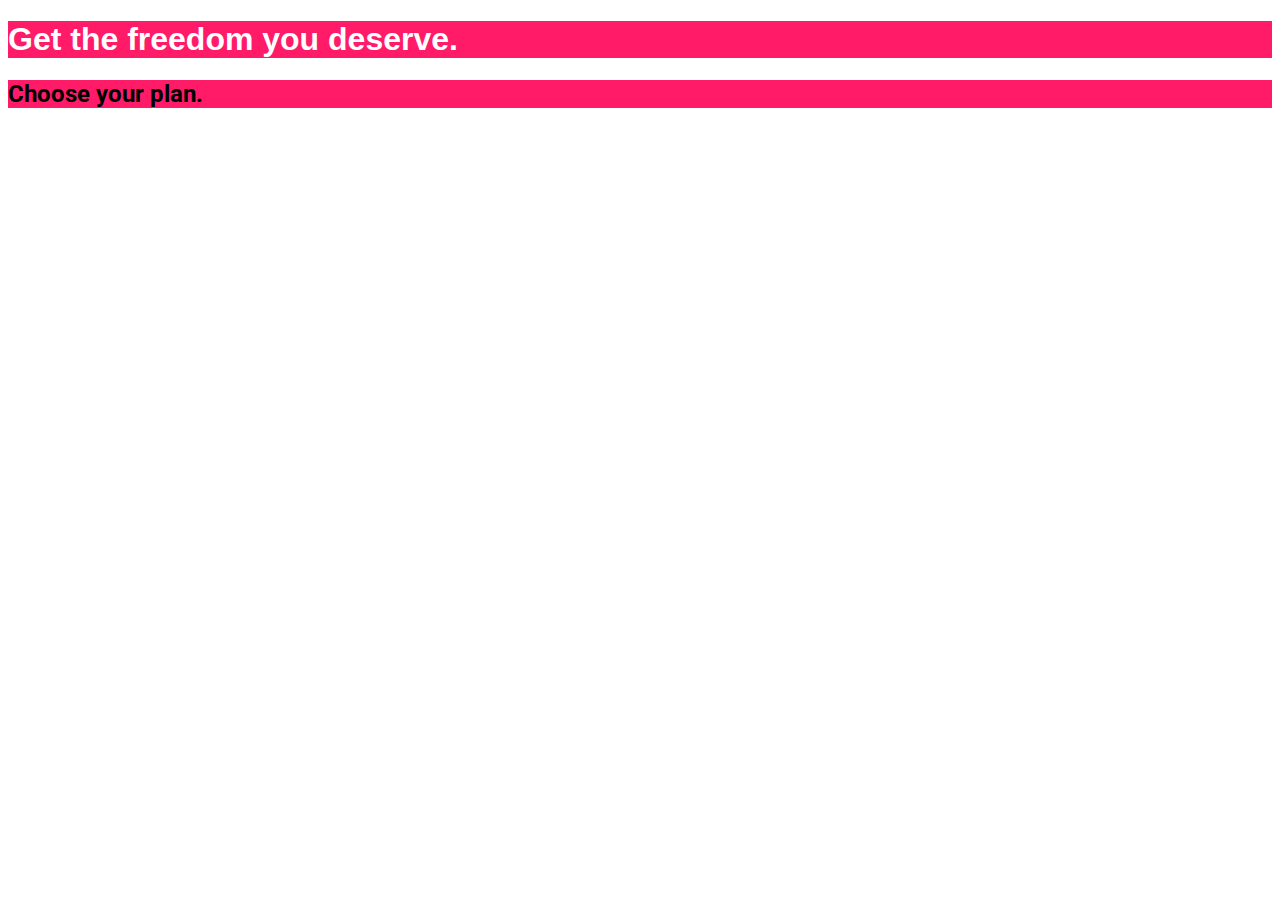
==== basics/index.html @ c8e7c17e "basics : font color, font family, google fonts" ====
<!DOCTYPE html>
<html lang="en">

<head>
    <meta charset="UTF-8">
    <meta http-equiv="X-UA-Compatible" content="ie=edge">
    <title>uHost</title>
    <link rel="shortcut icon" href="favicon.png">
    <link href="https://fonts.googleapis.com/css2?family=Roboto&display=swap" rel="stylesheet">
    <link rel="stylesheet" href="index.css">
</head>

<body>
    <main>
        <section>
            <h1>Get the freedom you deserve.</h1>
        </section>
        <section>
            <h2>Choose your plan.</h2>
        </section>
    </main>
</body>

</html>
---- basics/index.css ----
section {
  background-color: #ff1b68;
}

h1 {
  color: white;
  font-family: sans-serif;
}

h2 {
  font-family: "Roboto", sans-serif;
}
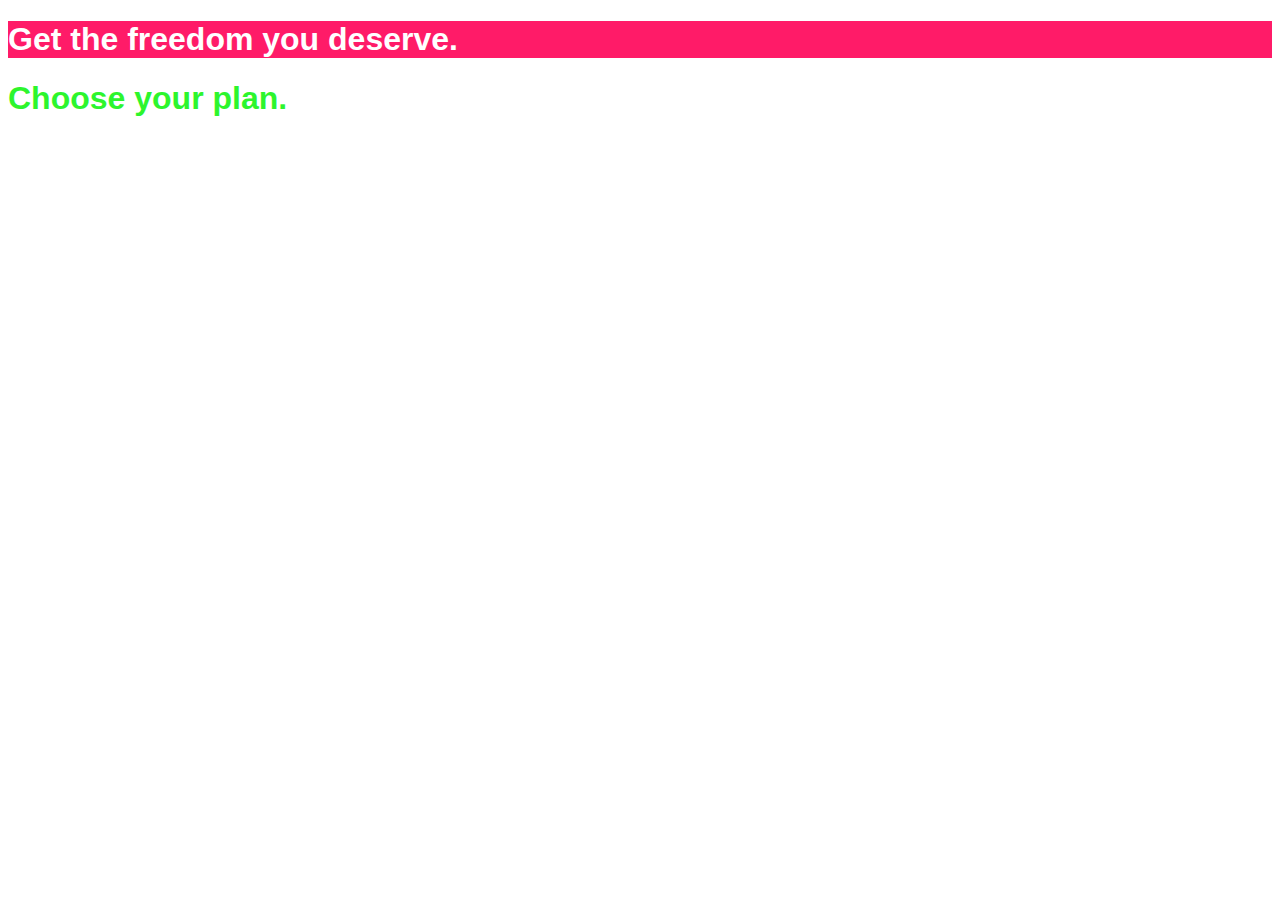
==== commit 7330141e: "basics : selectors, specificity" ====
--- a/basics/index.html
+++ b/basics/index.html
@@ -12,11 +12,11 @@
 
 <body>
     <main>
-        <section>
+        <section id="product-overview">
             <h1>Get the freedom you deserve.</h1>
         </section>
-        <section>
-            <h2>Choose your plan.</h2>
+        <section id="plans">
+            <h1 class="section-title">Choose your plan.</h1>
         </section>
     </main>
 </body>
--- a/basics/index.css
+++ b/basics/index.css
@@ -1,5 +1,9 @@
-section {
+#product-overview {
   background-color: #ff1b68;
+}
+
+.section-title {
+  color: #2df52d;
 }
 
 h1 {
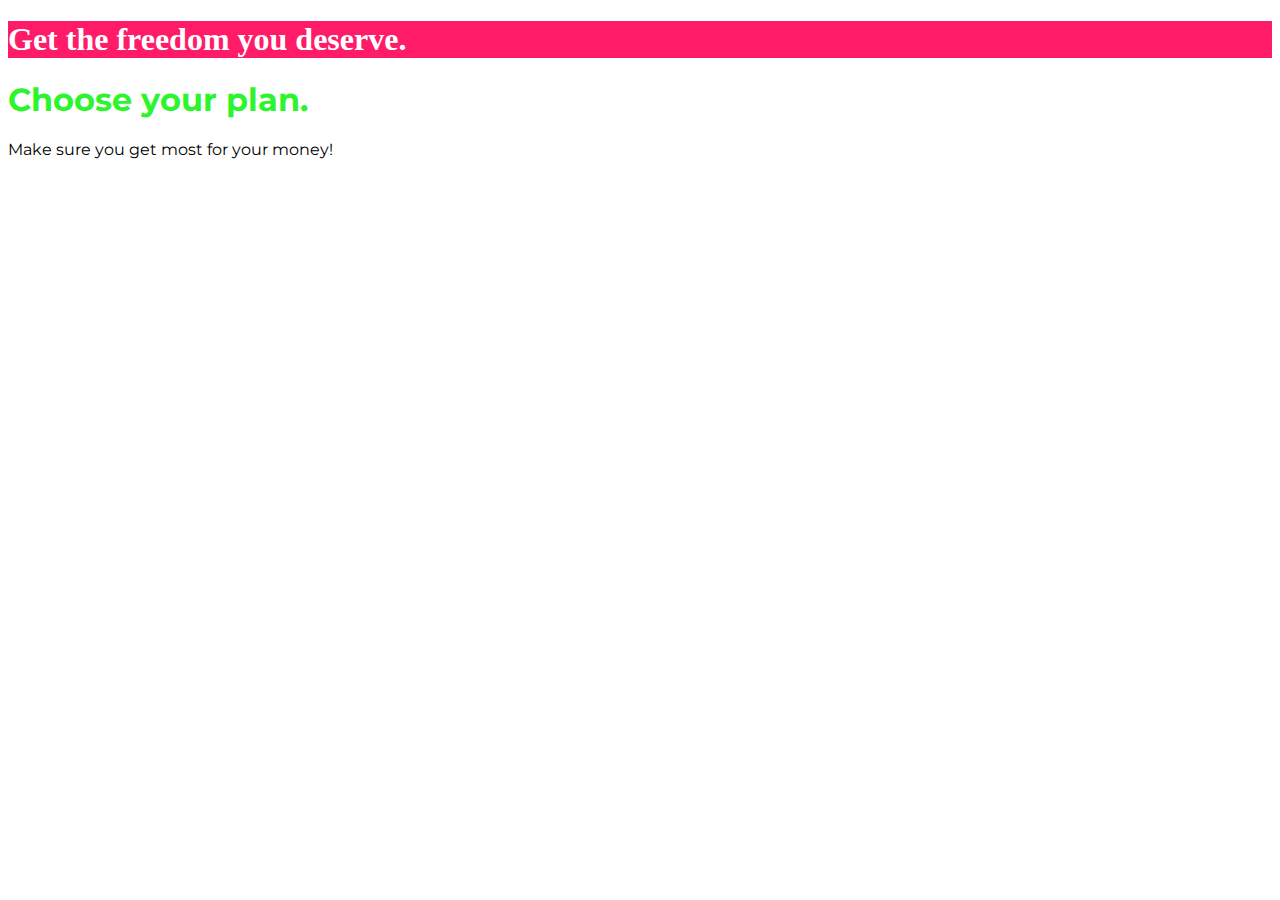
==== commit 82a61893: "basics : Inheritance, Combinators" ====
--- a/basics/index.html
+++ b/basics/index.html
@@ -7,6 +7,7 @@
     <title>uHost</title>
     <link rel="shortcut icon" href="favicon.png">
     <link href="https://fonts.googleapis.com/css2?family=Roboto&display=swap" rel="stylesheet">
+    <link href="https://fonts.googleapis.com/css2?family=Montserrat:wght@500&display=swap" rel="stylesheet">
     <link rel="stylesheet" href="index.css">
 </head>
 
@@ -17,6 +18,7 @@
         </section>
         <section id="plans">
             <h1 class="section-title">Choose your plan.</h1>
+            <p>Make sure you get most for your money!</p>
         </section>
     </main>
 </body>
--- a/basics/index.css
+++ b/basics/index.css
@@ -1,16 +1,23 @@
+body {
+  font-family: "Montserrat", sans-serif;
+}
+
 #product-overview {
   background-color: #ff1b68;
 }
 
+/* Inheritance */
 .section-title {
   color: #2df52d;
+  font-family: inherit;
+}
+
+/* Combinators */
+#product-overview h1 {
+  color: white;
+  font-family: fantasy;
 }
 
 h1 {
-  color: white;
   font-family: sans-serif;
 }
-
-h2 {
-  font-family: "Roboto", sans-serif;
-}
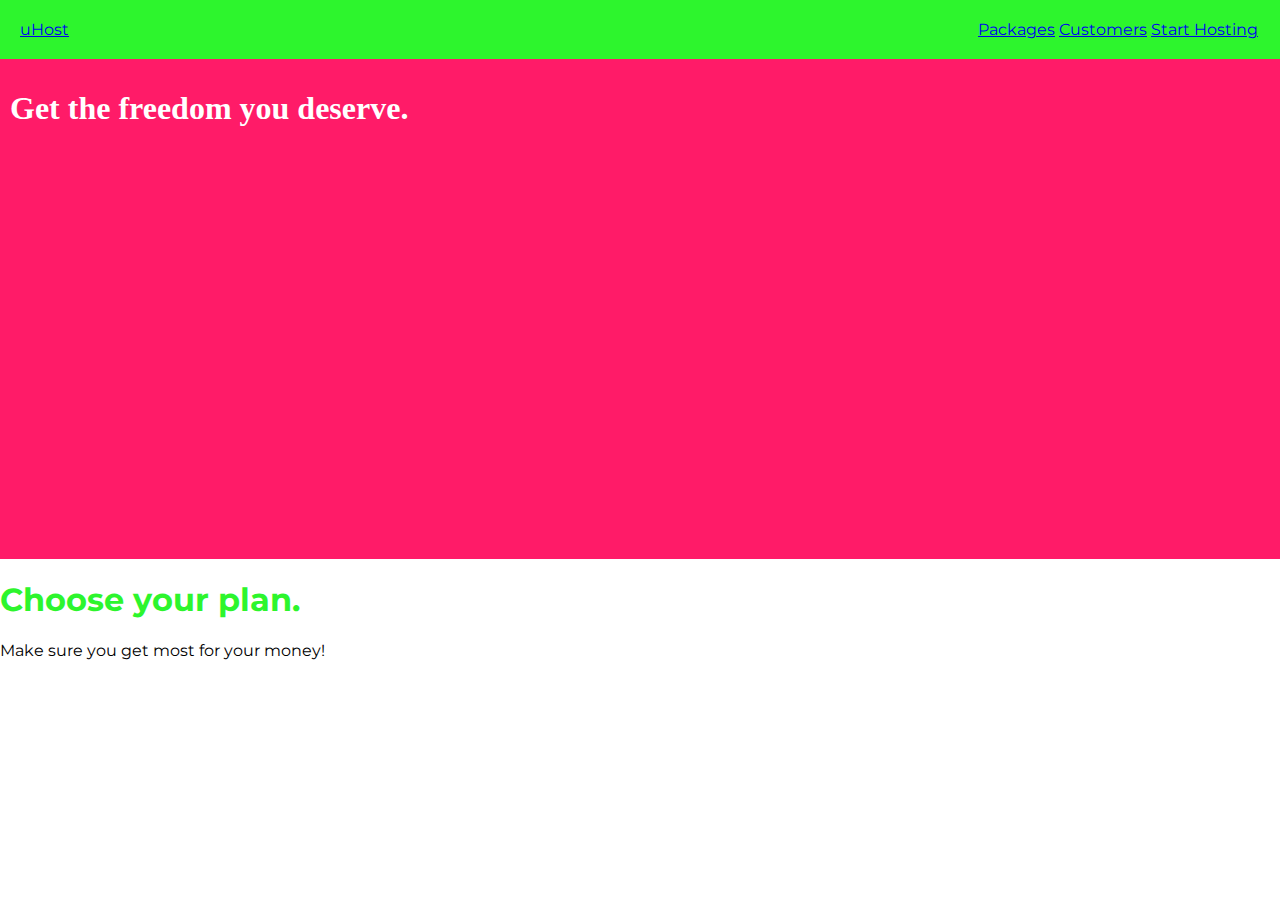
==== commit 0ffb81a2: "basics : display - block, inline, inline-block" ====
--- a/basics/index.html
+++ b/basics/index.html
@@ -12,6 +12,27 @@
 </head>
 
 <body>
+    <header class="main-header">
+        <div class="main-brand">
+            <a href="index.html">
+                uHost
+            </a>
+        </div>
+        <nav class="main-nav">
+            <ul class="main-nav__items">
+                <li class="main-nav__item">
+                    <a href="packages/index.html">Packages</a>
+                </li>
+                <li class="main-nav__item">
+                    <a href="customers/index.html">Customers</a>
+                </li>
+                <li class="main-nav__item">
+                    <a href="start-hosting/index.html">Start Hosting</a>
+                </li>
+            </ul>
+        </nav>
+    </header>
+
     <main>
         <section id="product-overview">
             <h1>Get the freedom you deserve.</h1>
@@ -21,6 +42,7 @@
             <p>Make sure you get most for your money!</p>
         </section>
     </main>
+
 </body>
 
 </html>--- a/basics/index.css
+++ b/basics/index.css
@@ -1,9 +1,17 @@
+* {
+  box-sizing: border-box;
+}
+
 body {
   font-family: "Montserrat", sans-serif;
+  margin: 0px;
 }
 
 #product-overview {
   background-color: #ff1b68;
+  width: 100%;
+  height: 500px;
+  padding: 10px;
 }
 
 /* Inheritance */
@@ -21,3 +29,33 @@
 h1 {
   font-family: sans-serif;
 }
+
+.register {
+  margin: 30% 50%;
+}
+
+.main-header {
+  background-color: #2df52d;
+  width: 100%;
+  padding: 20px;
+}
+
+.main-nav {
+  display: inline-block;
+  text-align: right;
+  width: calc(100% - 55px);
+}
+
+.main-brand {
+  display: inline-block;
+}
+
+.main-nav__items {
+  margin: 0;
+  padding: 0;
+  list-style: none;
+}
+
+.main-nav__item {
+  display: inline-block;
+}
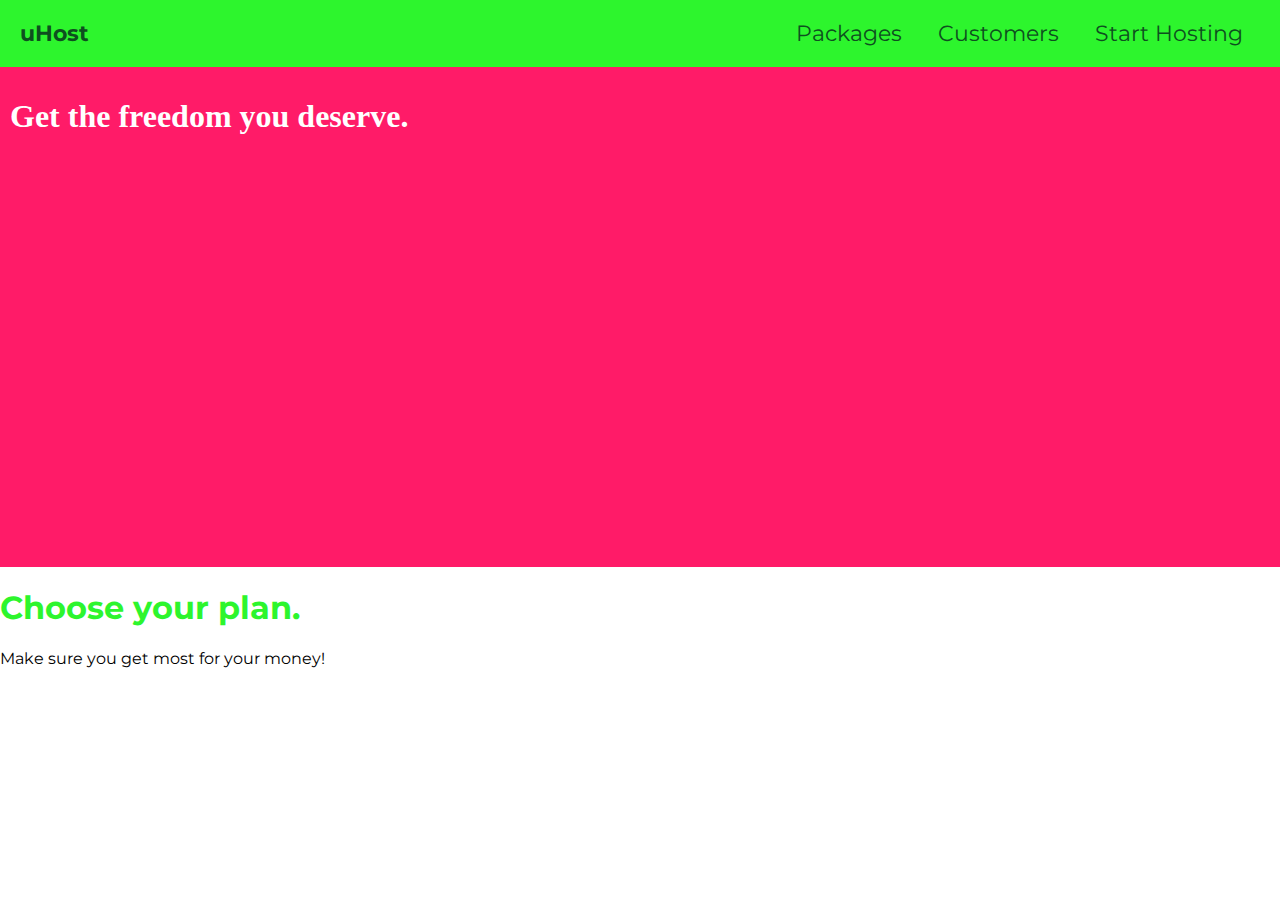
==== commit a7d1fc7d: "basics : font - color, weight, size, text-decoration" ====
--- a/basics/index.html
+++ b/basics/index.html
@@ -13,8 +13,8 @@
 
 <body>
     <header class="main-header">
-        <div class="main-brand">
-            <a href="index.html">
+        <div>
+            <a class="main-header__brand" href="index.html">
                 uHost
             </a>
         </div>
--- a/basics/index.css
+++ b/basics/index.css
@@ -40,14 +40,23 @@
   padding: 20px;
 }
 
+.main-header > div {
+  display: inline-block;
+  vertical-align: middle;
+}
+
+.main-header__brand {
+  color: #0e4f1f;
+  text-decoration: none;
+  font-weight: bold;
+  font-size: 22px;
+}
+
 .main-nav {
   display: inline-block;
   text-align: right;
-  width: calc(100% - 55px);
-}
-
-.main-brand {
-  display: inline-block;
+  width: calc(100% - 74px);
+  vertical-align: middle;
 }
 
 .main-nav__items {
@@ -58,4 +67,11 @@
 
 .main-nav__item {
   display: inline-block;
+  margin: 0 16px;
+  font-size: 22px;
 }
+
+.main-nav__item a {
+  text-decoration: none;
+  color: #0e4f1f;
+}
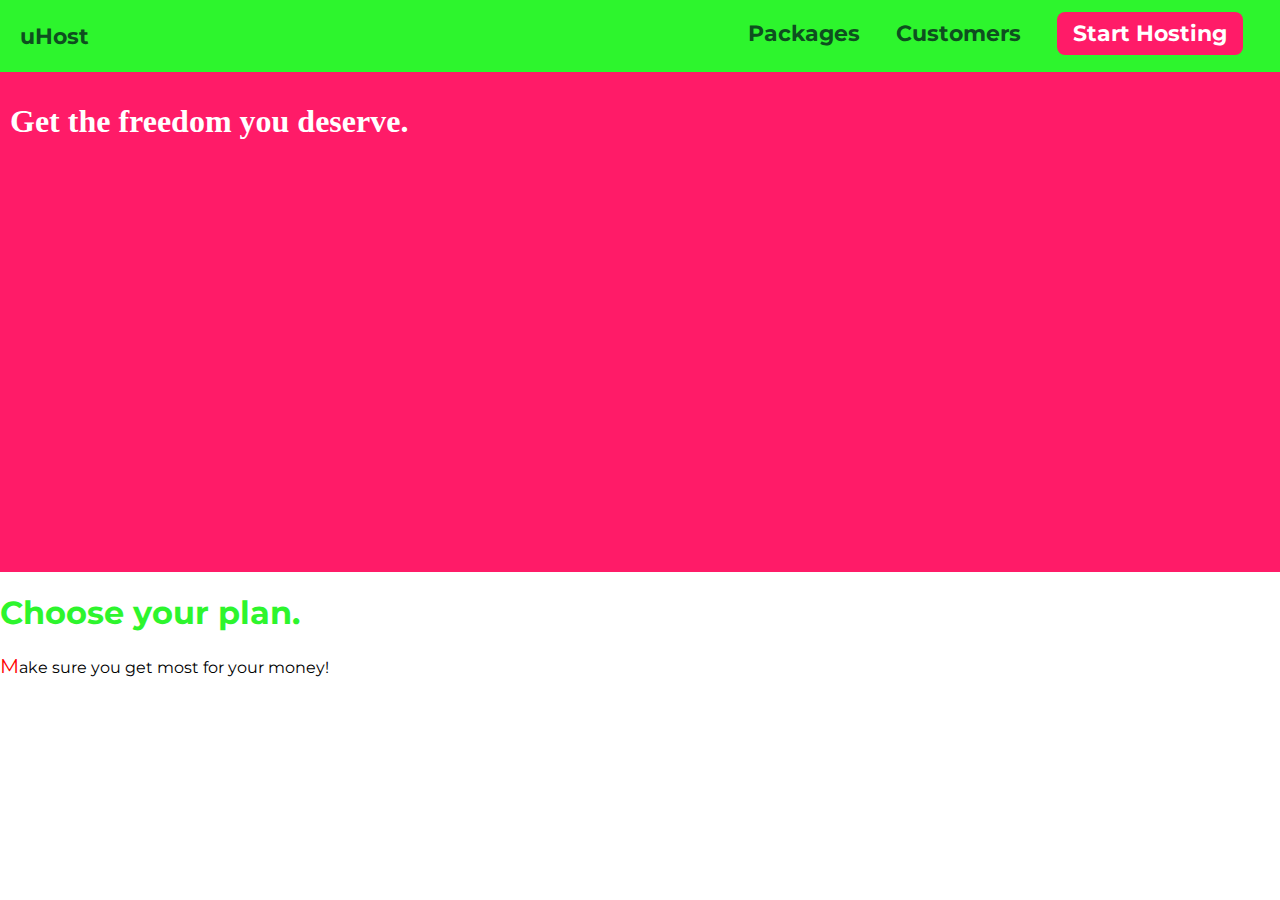
==== commit f7057c45: "basics : Adding and Styling Call To Action button" ====
--- a/basics/index.html
+++ b/basics/index.html
@@ -26,7 +26,7 @@
                 <li class="main-nav__item">
                     <a href="customers/index.html">Customers</a>
                 </li>
-                <li class="main-nav__item">
+                <li class="main-nav__item main-nav__item--cta">
                     <a href="start-hosting/index.html">Start Hosting</a>
                 </li>
             </ul>
--- a/basics/index.css
+++ b/basics/index.css
@@ -40,11 +40,13 @@
   padding: 20px;
 }
 
+/* display property */
 .main-header > div {
   display: inline-block;
   vertical-align: middle;
 }
 
+/* font color, weight, size */
 .main-header__brand {
   color: #0e4f1f;
   text-decoration: none;
@@ -69,9 +71,51 @@
   display: inline-block;
   margin: 0 16px;
   font-size: 22px;
+  font-weight: bold;
+  padding-bottom: 5px;
 }
 
 .main-nav__item a {
   text-decoration: none;
   color: #0e4f1f;
 }
+
+/* Pseudo class
+.main-nav__item a:hover {
+  color: white;
+}
+
+ Pseudo class 
+.main-nav__item a:active {
+  color: white;
+} 
+*/
+
+/* Grouping of rules */
+.main-nav__item a:hover,
+.main-nav__item a:active {
+  color: white;
+  border-bottom: 5px solid white;
+}
+
+/* Pseudo element */
+p::first-letter {
+  color: red;
+  font-size: 20px;
+}
+
+/* .main-nav__item a and  .main-nav__item--cta a results in same specificity.
+so, the order in which they are decalred decides the result*/
+.main-nav__item--cta a {
+  color: white;
+  background-color: #ff1b68;
+  padding: 8px 16px;
+  border-radius: 8px;
+}
+
+.main-nav__item--cta a:hover,
+.main-nav__item--cta a:active {
+  color: #ff1b68;
+  background-color: white;
+  border: none;
+}
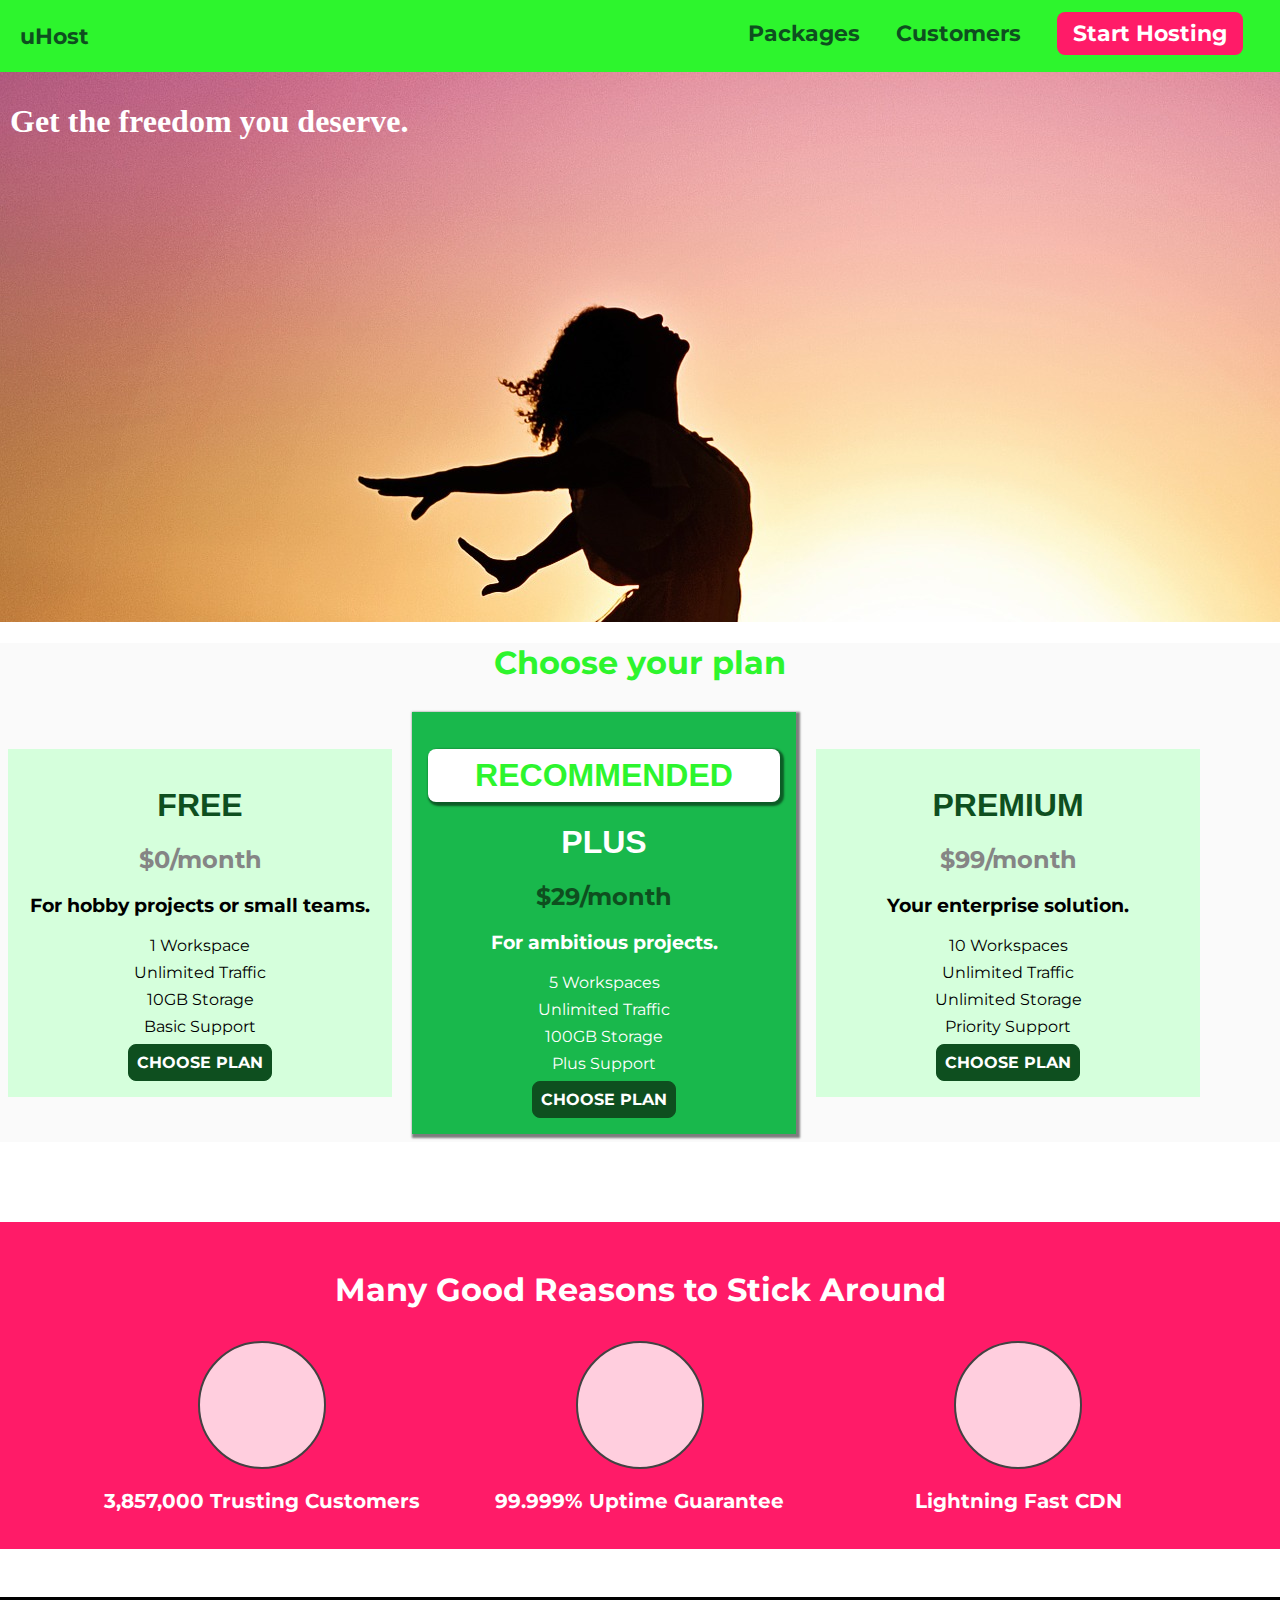
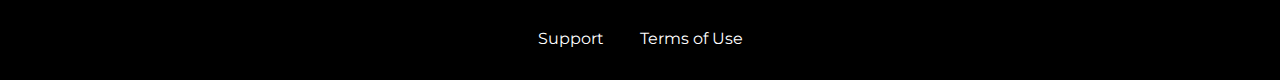
==== commit 58849095: "basics : website v1" ====
--- a/basics/index.html
+++ b/basics/index.html
@@ -38,10 +38,90 @@
             <h1>Get the freedom you deserve.</h1>
         </section>
         <section id="plans">
-            <h1 class="section-title">Choose your plan.</h1>
-            <p>Make sure you get most for your money!</p>
+            <h1 class="section-title">Choose your plan</h1>
+            <div>
+                <article class="plan">
+                    <h1 class="plan__title">FREE</h1>
+                    <h2 class="plan__price">$0/month</h2>
+                    <h3>For hobby projects or small teams.</h3>
+                    <ul class="plan__features">
+                        <li>1 Workspace</li>
+                        <li>Unlimited Traffic</li>
+                        <li>10GB Storage</li>
+                        <li>Basic Support</li>
+                    </ul>
+                    <div>
+                        <button class="button">CHOOSE PLAN</button>
+                    </div>
+                </article>
+                <article class="plan plan-highlighted">
+                    <h1 class="plan__annotation">RECOMMENDED</h1>
+                    <h1 class="plan__title">PLUS</h1>
+                    <h2 class="plan__price">$29/month</h2>
+                    <h3>For ambitious projects.</h3>
+                    <ul class="plan__features">
+                        <li>5 Workspaces</li>
+                        <li>Unlimited Traffic</li>
+                        <li>100GB Storage</li>
+                        <li>Plus Support</li>
+                    </ul>
+                    <div>
+                        <button class="button">CHOOSE PLAN</button>
+                    </div>
+                </article>
+                <article class="plan">
+                    <h1 class="plan__title">PREMIUM</h1>
+                    <h2 class="plan__price">$99/month</h2>
+                    <h3>Your enterprise solution.</h3>
+                    <ul class="plan__features">
+                        <li>10 Workspaces</li>
+                        <li>Unlimited Traffic</li>
+                        <li>Unlimited Storage</li>
+                        <li>Priority Support</li>
+                    </ul>
+                    <div>
+                        <button class="button">CHOOSE PLAN</button>
+                    </div>
+                </article>
+            </div>
+        </section>
+        <section id="features">
+            <h1 class="section-title">Many Good Reasons to Stick Around</h1>
+            <ul class="features-list">
+                <li class="feature">
+                    <div class="feature-image">
+
+                    </div>
+                    <p class="feature-description">3,857,000 Trusting Customers</p>
+                </li>
+                <li class="feature">
+                    <div class="feature-image">
+
+                    </div>
+                    <p class="feature-description">99.999% Uptime Guarantee</p>
+                </li>
+                <li class="feature">
+                    <div class="feature-image">
+
+                    </div>
+                    <p class="feature-description">Lightning Fast CDN</p>
+                </li>
+            </ul>
         </section>
     </main>
+    <footer class="main-footer">
+        <nav>
+            <ul class="main-footer__links">
+                <li class="main-footer__link">
+                    <a href="#">Support</a>
+                </li>
+
+                <li class="main-footer__link">
+                    <a href="#">Terms of Use</a>
+                </li>
+            </ul>
+        </nav>
+    </footer>
 
 </body>
 
--- a/basics/index.css
+++ b/basics/index.css
@@ -8,16 +8,10 @@
 }
 
 #product-overview {
-  background-color: #ff1b68;
+  background: url("freedom.jpg");
   width: 100%;
-  height: 500px;
+  height: 550px;
   padding: 10px;
-}
-
-/* Inheritance */
-.section-title {
-  color: #2df52d;
-  font-family: inherit;
 }
 
 /* Combinators */
@@ -98,11 +92,11 @@
   border-bottom: 5px solid white;
 }
 
-/* Pseudo element */
+/* Pseudo element
 p::first-letter {
   color: red;
   font-size: 20px;
-}
+} */
 
 /* .main-nav__item a and  .main-nav__item--cta a results in same specificity.
 so, the order in which they are decalred decides the result*/
@@ -119,3 +113,160 @@
   background-color: white;
   border: none;
 }
+
+/* Plans Section */
+
+/* Inheritance */
+.section-title {
+  color: #2df52d;
+  font-family: inherit;
+  font-weight: bold;
+  text-align: center;
+}
+
+#plans {
+  background-color: rgb(250, 250, 250);
+}
+
+.plan {
+  display: inline-block;
+  background-color: #d5ffdc;
+  margin: 8px;
+  padding: 16px;
+  width: 30%;
+  text-align: center;
+  vertical-align: middle;
+}
+
+.plan-highlighted {
+  background-color: #19b84c;
+  color: white;
+  box-shadow: 2px 2px 2px 2px rgba(0, 0, 0, 0.5);
+}
+
+.plan__annotation {
+  background: white;
+  color: #2df52d;
+  padding: 8px;
+  border-radius: 8px;
+  box-shadow: 2px 2px 2px 2px rgba(0, 0, 0, 0.5);
+}
+
+.plan__title {
+  color: #0e4f1f;
+}
+
+.plan__price {
+  color: #858585;
+}
+
+.plan-highlighted .plan__price {
+  color: #0e4f1f;
+}
+
+.plan-highlighted .plan__title {
+  color: white;
+}
+
+.plan__features {
+  list-style: none;
+  margin: 0px;
+  padding: 0px;
+}
+
+.plan__features li {
+  margin: 8px 0;
+}
+
+.button {
+  background: #0e4f1f;
+  color: white;
+  font: inherit;
+  padding: 8px;
+  border: 1.5px solid #0e4f1f;
+  border-radius: 8px;
+  font-weight: bold;
+  cursor: pointer;
+}
+
+.button:hover {
+  background: white;
+  color: #0e4f1f;
+}
+
+/* Check dev tools in browser */
+.button:focus {
+  outline: none;
+}
+
+/* Features section */
+
+#features {
+  background: #ff1b68;
+  margin-top: 80px;
+  padding: 16px;
+  text-align: center;
+}
+
+#features .section-title {
+  color: white;
+  margin: 32px;
+}
+
+.features-list {
+  list-style: none;
+  margin: 0;
+  padding: 0;
+  text-align: center;
+}
+
+.feature {
+  display: inline-block;
+  width: 30%;
+  vertical-align: top;
+}
+
+.feature-image {
+  background-color: #ffcede;
+  border-radius: 50%;
+  border: 2px solid #424242;
+  width: 128px;
+  height: 128px;
+  margin: auto;
+}
+
+.feature-description {
+  text-align: center;
+  color: white;
+  font-weight: bold;
+  font-size: 20px;
+}
+
+/* Footer Section */
+.main-footer {
+  background: black;
+  padding: 32px;
+  margin-top: 48px;
+}
+
+.main-footer__links {
+  list-style: none;
+  padding: 0;
+  margin: 0;
+  text-align: center;
+}
+
+.main-footer__link {
+  display: inline-block;
+  margin: 0 16px;
+}
+
+.main-footer__link a {
+  color: white;
+  text-decoration: none;
+}
+
+.main-footer__link a:hover,
+.main-footer__link a:active {
+  color: #ccc;
+}
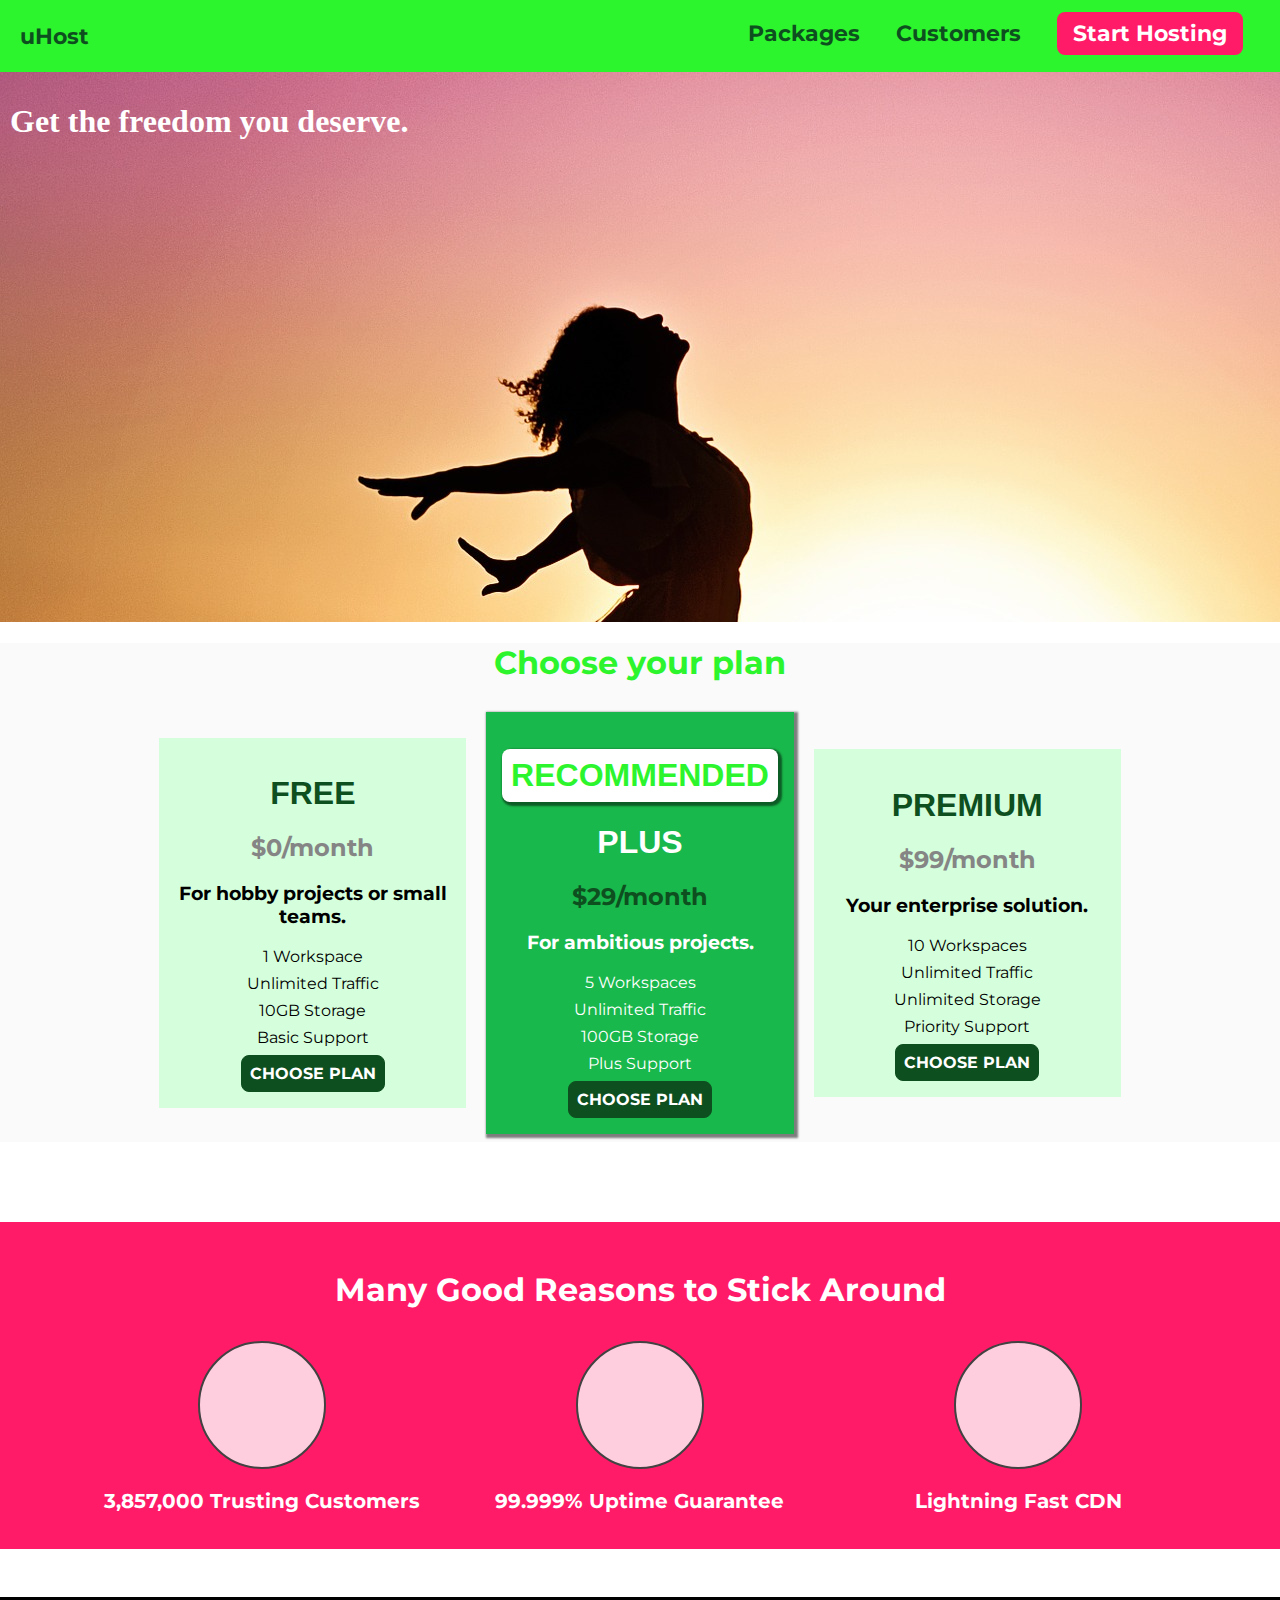
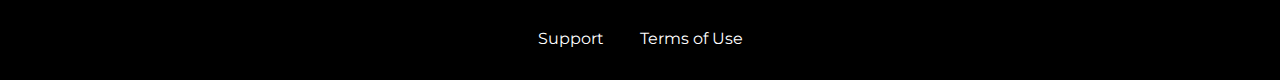
==== commit ba7677af: "basics : website v2 - added new page" ====
--- a/basics/index.html
+++ b/basics/index.html
@@ -8,6 +8,7 @@
     <link rel="shortcut icon" href="favicon.png">
     <link href="https://fonts.googleapis.com/css2?family=Roboto&display=swap" rel="stylesheet">
     <link href="https://fonts.googleapis.com/css2?family=Montserrat:wght@500&display=swap" rel="stylesheet">
+    <link rel="stylesheet" href="shared.css">
     <link rel="stylesheet" href="index.css">
 </head>
 
@@ -39,7 +40,7 @@
         </section>
         <section id="plans">
             <h1 class="section-title">Choose your plan</h1>
-            <div>
+            <div class="plan-list">
                 <article class="plan">
                     <h1 class="plan__title">FREE</h1>
                     <h2 class="plan__price">$0/month</h2>
--- a/basics/shared.css
+++ b/basics/shared.css
@@ -0,0 +1,146 @@
+* {
+  box-sizing: border-box;
+}
+
+body {
+  font-family: "Montserrat", sans-serif;
+  margin: 0px;
+}
+
+/* Button */
+.button {
+  background: #0e4f1f;
+  color: white;
+  font: inherit;
+  padding: 8px;
+  border: 1.5px solid #0e4f1f;
+  border-radius: 8px;
+  font-weight: bold;
+  cursor: pointer;
+}
+
+.button:hover {
+  background: white;
+  color: #0e4f1f;
+}
+
+/* Check dev tools in browser */
+.button:focus {
+  outline: none;
+}
+
+/* Header Section */
+.main-header {
+  background-color: #2df52d;
+  width: 100%;
+  padding: 20px;
+}
+
+/* display property */
+.main-header > div {
+  display: inline-block;
+  vertical-align: middle;
+}
+
+/* font color, weight, size */
+.main-header__brand {
+  color: #0e4f1f;
+  text-decoration: none;
+  font-weight: bold;
+  font-size: 22px;
+}
+
+.main-nav {
+  display: inline-block;
+  text-align: right;
+  width: calc(100% - 74px);
+  vertical-align: middle;
+}
+
+.main-nav__items {
+  margin: 0;
+  padding: 0;
+  list-style: none;
+}
+
+.main-nav__item {
+  display: inline-block;
+  margin: 0 16px;
+  font-size: 22px;
+  font-weight: bold;
+  padding-bottom: 5px;
+}
+
+.main-nav__item a {
+  text-decoration: none;
+  color: #0e4f1f;
+}
+
+/* Pseudo class
+  .main-nav__item a:hover {
+    color: white;
+  }
+  
+   Pseudo class 
+  .main-nav__item a:active {
+    color: white;
+  } 
+  */
+
+/* Grouping of rules */
+.main-nav__item a:hover,
+.main-nav__item a:active {
+  color: white;
+  border-bottom: 5px solid white;
+}
+
+/* Pseudo element
+  p::first-letter {
+    color: red;
+    font-size: 20px;
+  } */
+
+/* .main-nav__item a and  .main-nav__item--cta a results in same specificity.
+  so, the order in which they are decalred decides the result*/
+.main-nav__item--cta a {
+  color: white;
+  background-color: #ff1b68;
+  padding: 8px 16px;
+  border-radius: 8px;
+}
+
+.main-nav__item--cta a:hover,
+.main-nav__item--cta a:active {
+  color: #ff1b68;
+  background-color: white;
+  border: none;
+}
+
+/* Footer Section */
+.main-footer {
+  background: black;
+  padding: 32px;
+  margin-top: 48px;
+}
+
+.main-footer__links {
+  list-style: none;
+  padding: 0;
+  margin: 0;
+  text-align: center;
+}
+
+.main-footer__link {
+  display: inline-block;
+  margin: 0 16px;
+}
+
+.main-footer__link a {
+  color: white;
+  text-decoration: none;
+}
+
+.main-footer__link a:hover,
+.main-footer__link a:active {
+  color: #ccc;
+}
--- a/basics/index.css
+++ b/basics/index.css
@@ -1,12 +1,4 @@
-* {
-  box-sizing: border-box;
-}
-
-body {
-  font-family: "Montserrat", sans-serif;
-  margin: 0px;
-}
-
+/* Overview section */
 #product-overview {
   background: url("freedom.jpg");
   width: 100%;
@@ -28,92 +20,6 @@
   margin: 30% 50%;
 }
 
-.main-header {
-  background-color: #2df52d;
-  width: 100%;
-  padding: 20px;
-}
-
-/* display property */
-.main-header > div {
-  display: inline-block;
-  vertical-align: middle;
-}
-
-/* font color, weight, size */
-.main-header__brand {
-  color: #0e4f1f;
-  text-decoration: none;
-  font-weight: bold;
-  font-size: 22px;
-}
-
-.main-nav {
-  display: inline-block;
-  text-align: right;
-  width: calc(100% - 74px);
-  vertical-align: middle;
-}
-
-.main-nav__items {
-  margin: 0;
-  padding: 0;
-  list-style: none;
-}
-
-.main-nav__item {
-  display: inline-block;
-  margin: 0 16px;
-  font-size: 22px;
-  font-weight: bold;
-  padding-bottom: 5px;
-}
-
-.main-nav__item a {
-  text-decoration: none;
-  color: #0e4f1f;
-}
-
-/* Pseudo class
-.main-nav__item a:hover {
-  color: white;
-}
-
- Pseudo class 
-.main-nav__item a:active {
-  color: white;
-} 
-*/
-
-/* Grouping of rules */
-.main-nav__item a:hover,
-.main-nav__item a:active {
-  color: white;
-  border-bottom: 5px solid white;
-}
-
-/* Pseudo element
-p::first-letter {
-  color: red;
-  font-size: 20px;
-} */
-
-/* .main-nav__item a and  .main-nav__item--cta a results in same specificity.
-so, the order in which they are decalred decides the result*/
-.main-nav__item--cta a {
-  color: white;
-  background-color: #ff1b68;
-  padding: 8px 16px;
-  border-radius: 8px;
-}
-
-.main-nav__item--cta a:hover,
-.main-nav__item--cta a:active {
-  color: #ff1b68;
-  background-color: white;
-  border: none;
-}
-
 /* Plans Section */
 
 /* Inheritance */
@@ -128,13 +34,18 @@
   background-color: rgb(250, 250, 250);
 }
 
+.plan-list {
+  width: 80%;
+  margin: auto;
+  text-align: center;
+}
+
 .plan {
   display: inline-block;
   background-color: #d5ffdc;
   margin: 8px;
   padding: 16px;
   width: 30%;
-  text-align: center;
   vertical-align: middle;
 }
 
@@ -176,27 +87,6 @@
 
 .plan__features li {
   margin: 8px 0;
-}
-
-.button {
-  background: #0e4f1f;
-  color: white;
-  font: inherit;
-  padding: 8px;
-  border: 1.5px solid #0e4f1f;
-  border-radius: 8px;
-  font-weight: bold;
-  cursor: pointer;
-}
-
-.button:hover {
-  background: white;
-  color: #0e4f1f;
-}
-
-/* Check dev tools in browser */
-.button:focus {
-  outline: none;
 }
 
 /* Features section */
@@ -241,32 +131,3 @@
   font-weight: bold;
   font-size: 20px;
 }
-
-/* Footer Section */
-.main-footer {
-  background: black;
-  padding: 32px;
-  margin-top: 48px;
-}
-
-.main-footer__links {
-  list-style: none;
-  padding: 0;
-  margin: 0;
-  text-align: center;
-}
-
-.main-footer__link {
-  display: inline-block;
-  margin: 0 16px;
-}
-
-.main-footer__link a {
-  color: white;
-  text-decoration: none;
-}
-
-.main-footer__link a:hover,
-.main-footer__link a:active {
-  color: #ccc;
-}
